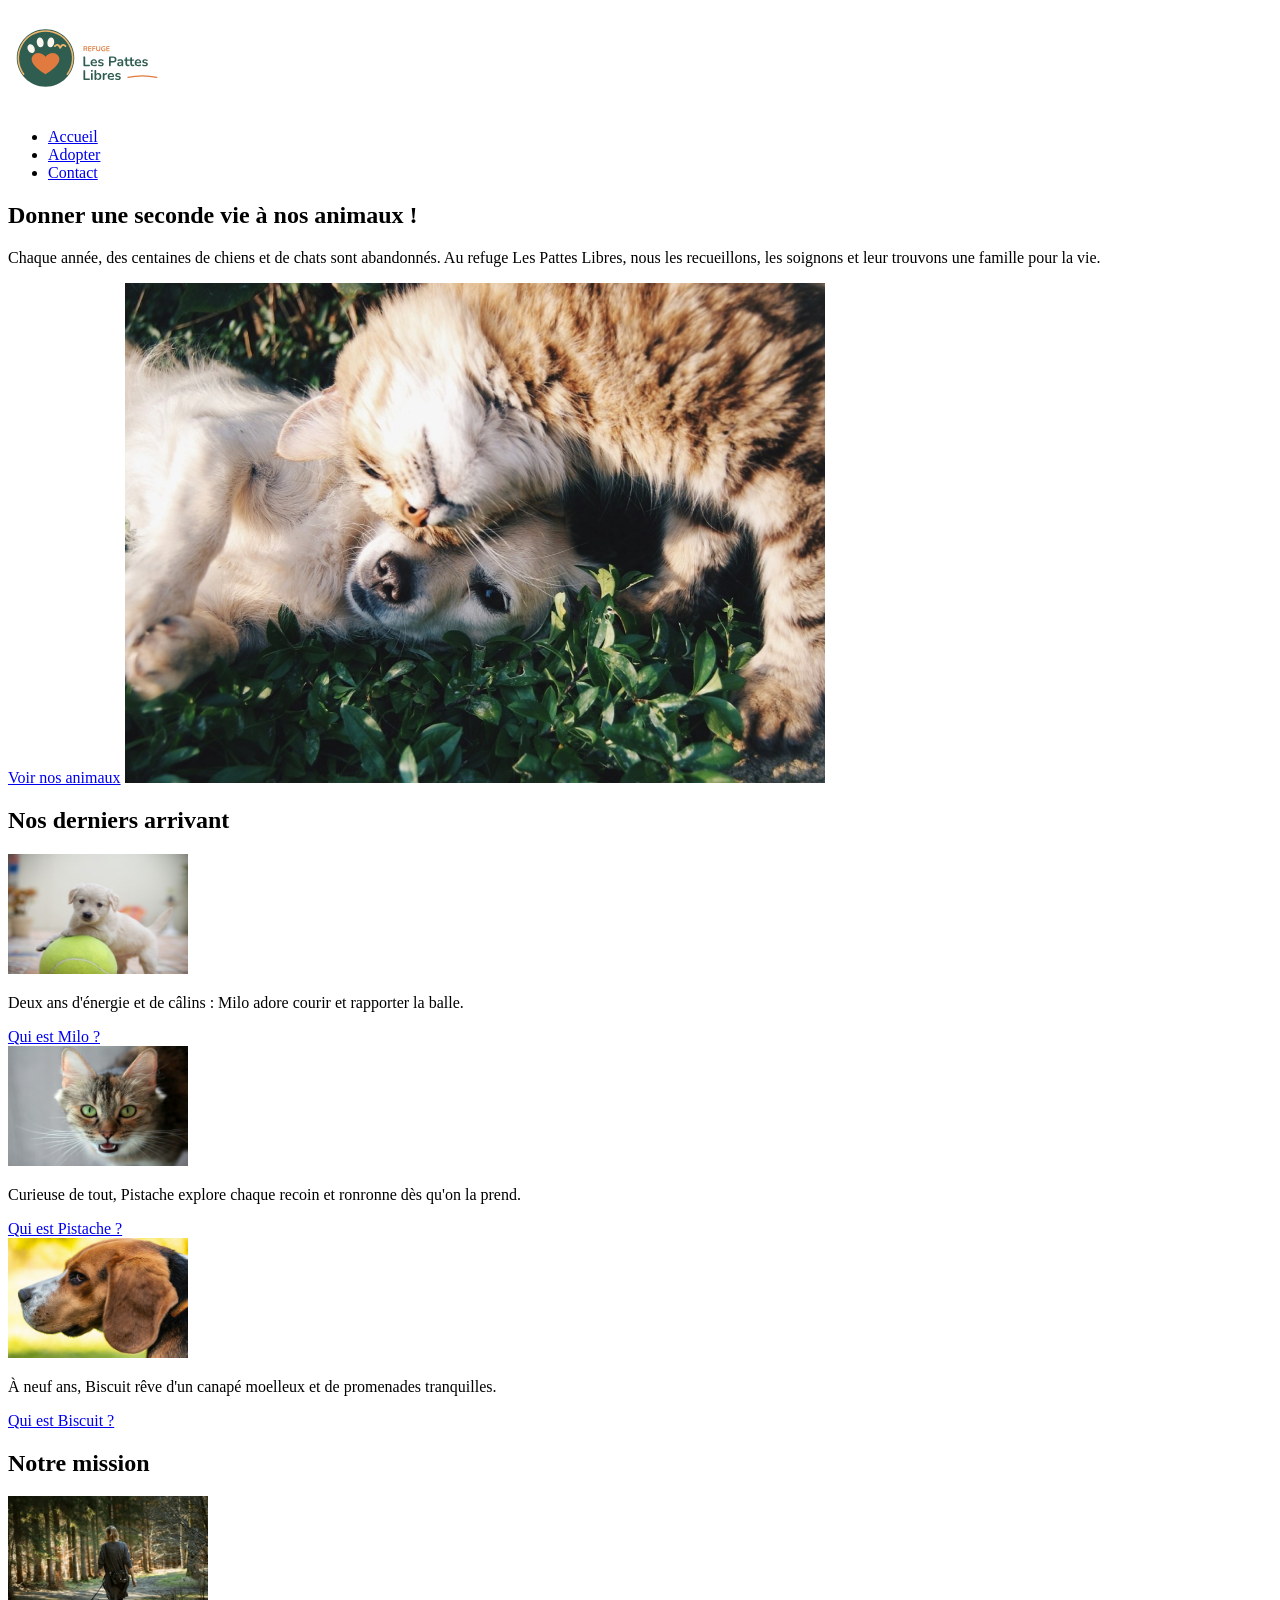
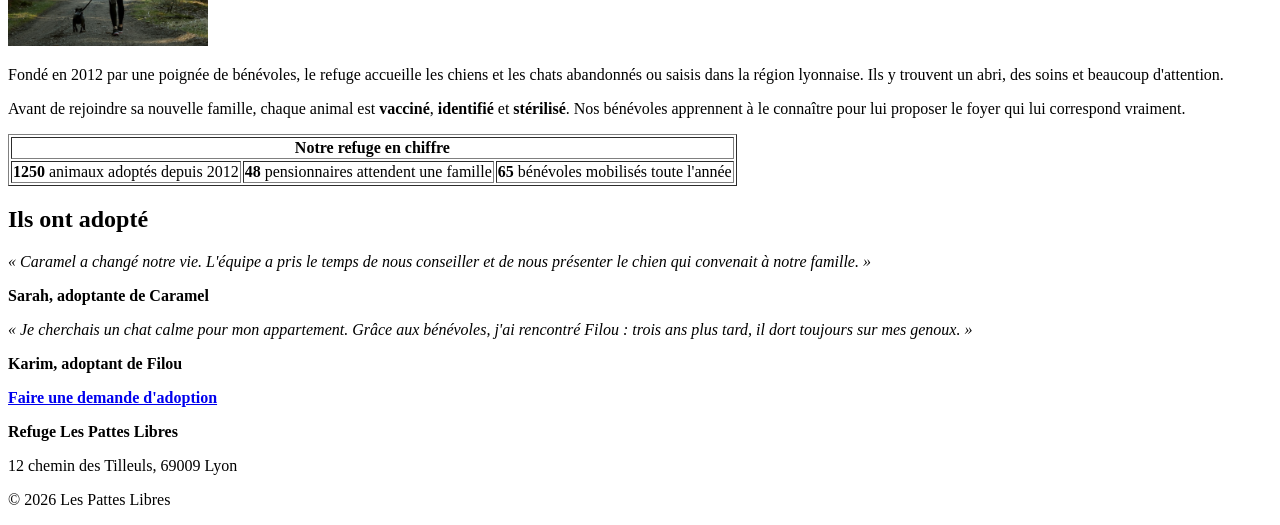
==== accueil.html @ a1c0679b "derniere modif" ====
<!doctype html>
<html lang="fr">
  <head>
    <meta charset="UTF-8" />
    <meta name="viewport" content="width=device-width, initial-scale=1.0" />
    <title>Les Pattes Libres</title>
    <link rel="stylesheet" href="./assets/style.css">
  </head>
  <body>
    <header>
      <nav>
        <a href="accueil.html"
          ><img
            src="./assets/image/logo 2.svg"
            alt="logo les pattes libres"
            width="200"
            height="100"
        /></a>
        <ul>
          <li><a href="#">Accueil</a></li>
          <li><a href="adoption.html">Adopter</a></li>
          <li><a href="contact.html">Contact</a></li>
        </ul>
      </nav>
    </header>
    <main>
      <section class="adopter">
        <h1>Donner une seconde vie à nos animaux !</h1>
        <p>
          Chaque année, des centaines de chiens et de chats sont abandonnés. Au refuge Les Pattes
          Libres, nous les recueillons, les soignons et leur trouvons une famille pour la vie.
        </p>
        <a href="#">Voir nos animaux</a>
        <img src="./assets/image/hero.jpg" alt="Image de chien et chat" width="700" height="500" />
      </section>

      <section class="arrivants"></section>
      <h2>Nos derniers arrivant</h2>
      <article class="animal_1">
        <img src="./assets/image/milo.jpg" alt="Milo le chien" width="180" height="120" />
        <p>Deux ans d'énergie et de câlins : Milo adore courir et rapporter la balle.</p>
        <a href="#">Qui est Milo ?</a>
      </article>
      <article class="animal_2">
        <img src="./assets/image/pistache.jpg" alt="Pistache le chat" width="180" height="120" />
        <p>Curieuse de tout, Pistache explore chaque recoin et ronronne dès qu'on la prend.</p>
        <a href="#">Qui est Pistache ?</a>
      </article>
      <article class="animal_3">
        <img src="./assets/image/biscuit.jpg" alt="Biscuit le chien" width="180" height="120" />
        <p>À neuf ans, Biscuit rêve d'un canapé moelleux et de promenades tranquilles.</p>
        <a href="#">Qui est Biscuit ?</a>
      </article>

      <section class="mission">
        <h2>Notre mission</h2>
        <img
          src="./assets/image/mission.jpg"
          alt="Bénévole qui promène un chien"
          width="200"
          height="150"
        />
        <p>
          Fondé en 2012 par une poignée de bénévoles, le refuge accueille les chiens et les chats
          abandonnés ou saisis dans la région lyonnaise. Ils y trouvent un abri, des soins et
          beaucoup d'attention.
        </p>
        <p>
          Avant de rejoindre sa nouvelle famille, chaque animal est <strong>vacciné</strong>,
          <strong>identifié</strong> et <strong>stérilisé</strong>. Nos bénévoles apprennent à le
          connaître pour lui proposer le foyer qui lui correspond vraiment.
        </p>
      </section>

      <table border="1">
        <thead>
          <tr>
            <th colspan="3">Notre refuge en chiffre</th>
          </tr>
        </thead>
        <tbody>
          <tr>
            <td><strong>1250</strong> animaux adoptés depuis 2012</td>
            <td><strong>48</strong> pensionnaires attendent une famille</td>
            <td><strong>65</strong> bénévoles mobilisés toute l'année</td>
          </tr>
        </tbody>
      </table>

      <section class="avis">
        <h2>Ils ont adopté</h2>
        <p>
          <em
            >« Caramel a changé notre vie. L'équipe a pris le temps de nous conseiller et de nous
            présenter le chien qui convenait à notre famille. »</em
          >
        </p>
        <p><strong>Sarah, adoptante de Caramel</strong></p>
        <p>
          <em
            >« Je cherchais un chat calme pour mon appartement. Grâce aux bénévoles, j'ai rencontré
            Filou : trois ans plus tard, il dort toujours sur mes genoux. »</em
          >
        </p>
        <p><strong>Karim, adoptant de Filou</strong></p>
      </section>

      <section class="adoption">
        <a href="#"><strong>Faire une demande d'adoption</strong></a>
      </section>
    </main>

    <footer>
      <p><strong>Refuge Les Pattes Libres</strong></p>
      <p>12 chemin des Tilleuls, 69009 Lyon</p>
      <p>© 2026 Les Pattes Libres</p>
    </footer>
  </body>
</html>
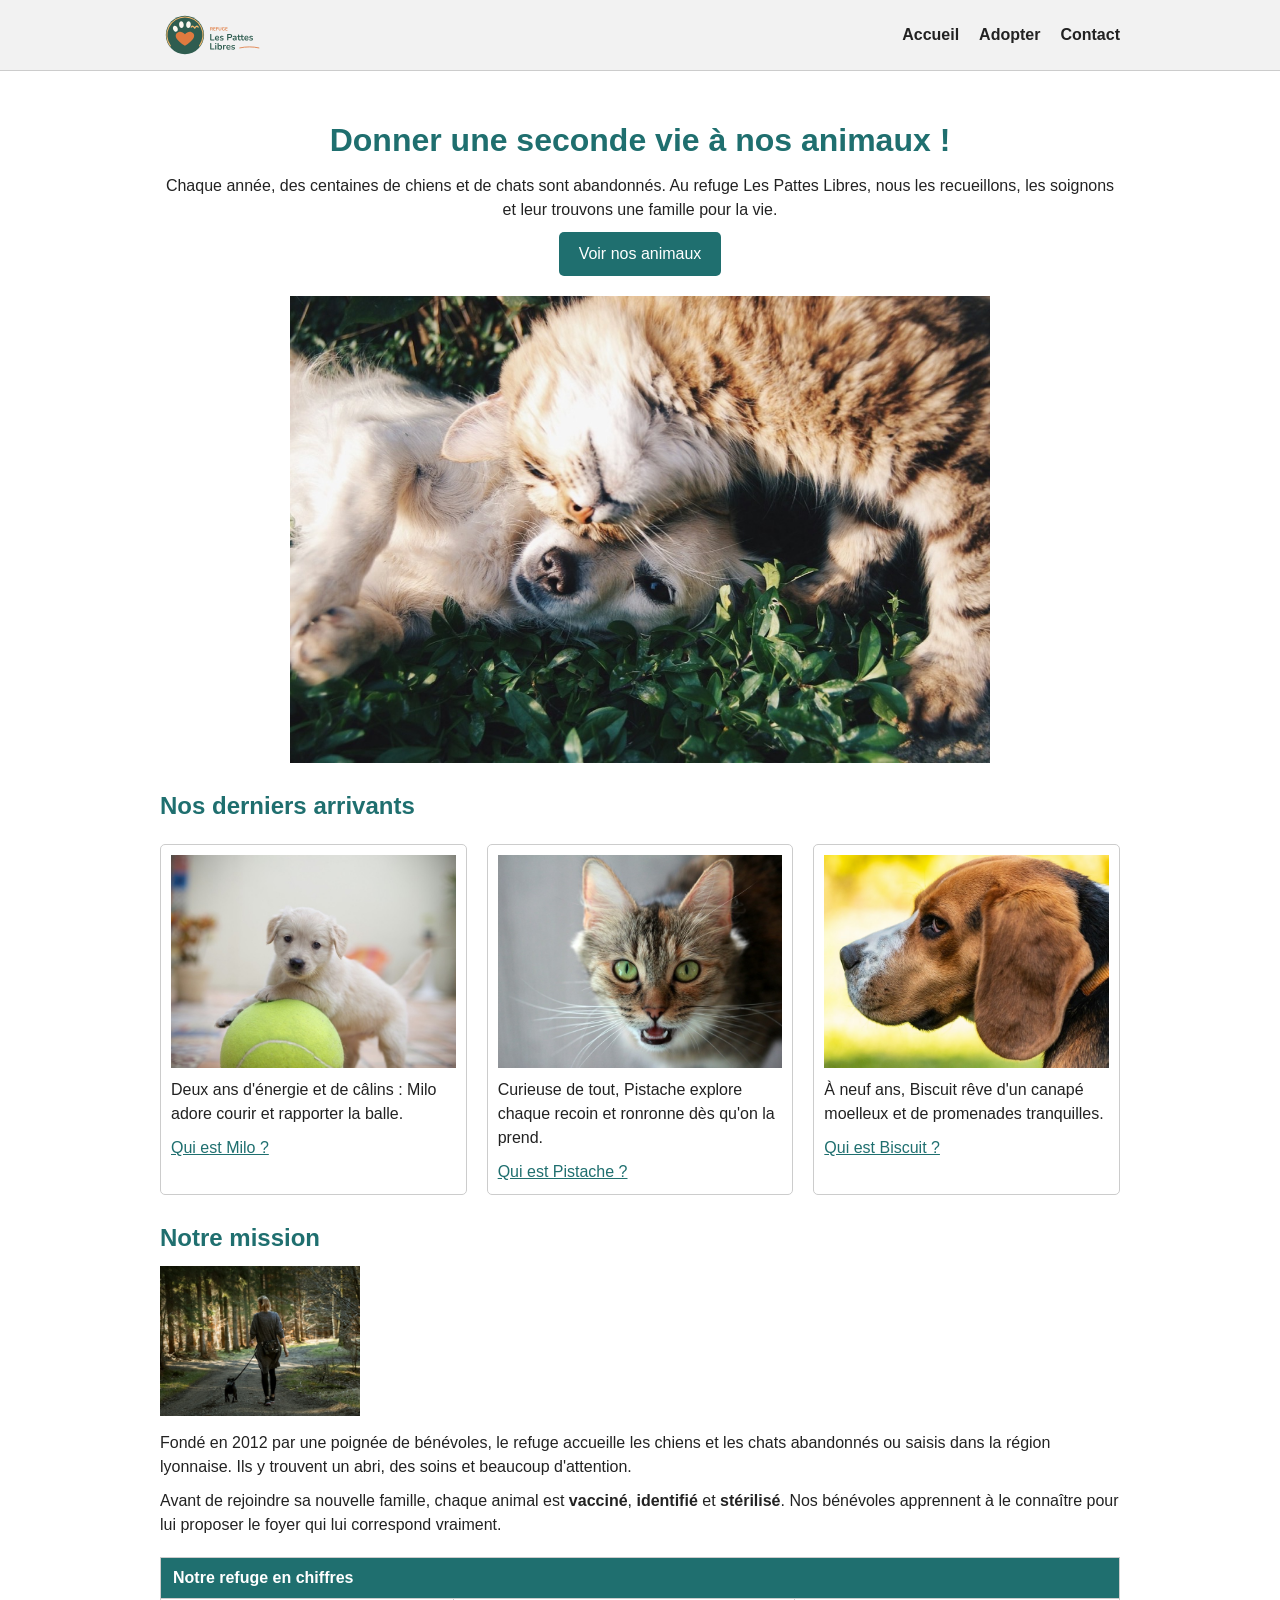
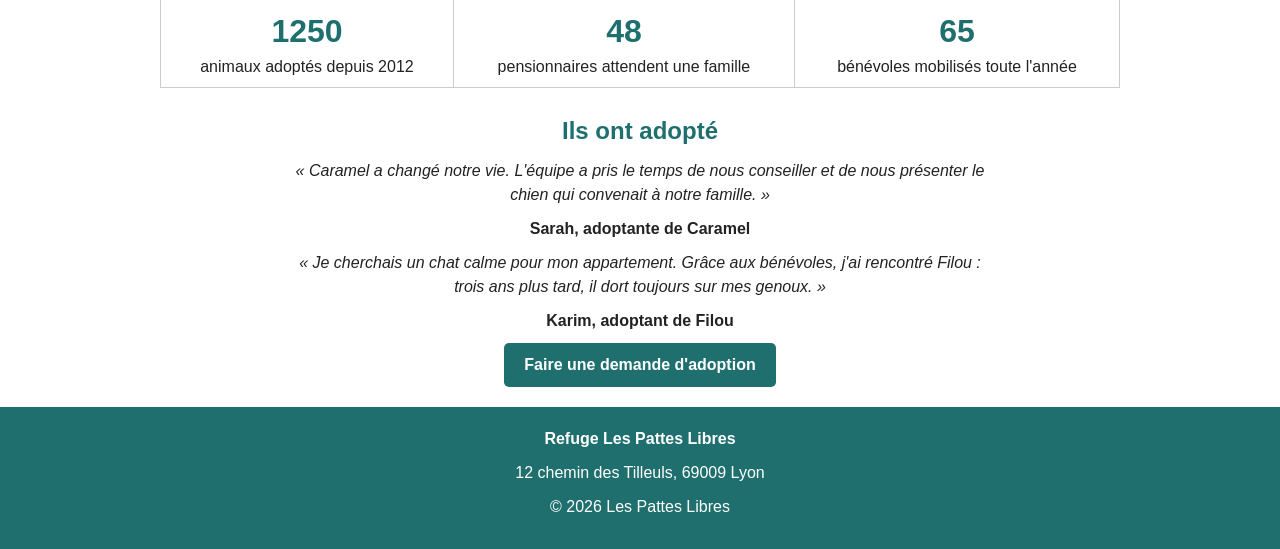
==== commit becde485: "CSS" ====
--- a/accueil.html
+++ b/accueil.html
@@ -17,7 +17,7 @@
             height="100"
         /></a>
         <ul>
-          <li><a href="#">Accueil</a></li>
+          <li><a href="accueil.html">Accueil</a></li>
           <li><a href="adoption.html">Adopter</a></li>
           <li><a href="contact.html">Contact</a></li>
         </ul>
@@ -30,27 +30,29 @@
           Chaque année, des centaines de chiens et de chats sont abandonnés. Au refuge Les Pattes
           Libres, nous les recueillons, les soignons et leur trouvons une famille pour la vie.
         </p>
-        <a href="#">Voir nos animaux</a>
+        <a href="adoption.html">Voir nos animaux</a>
         <img src="./assets/image/hero.jpg" alt="Image de chien et chat" width="700" height="500" />
       </section>
 
-      <section class="arrivants"></section>
-      <h2>Nos derniers arrivant</h2>
+      <section class="arrivants">
+      <h2>Nos derniers arrivants</h2>
       <article class="animal_1">
         <img src="./assets/image/milo.jpg" alt="Milo le chien" width="180" height="120" />
         <p>Deux ans d'énergie et de câlins : Milo adore courir et rapporter la balle.</p>
-        <a href="#">Qui est Milo ?</a>
+        <a href="adoption.html#milo">Qui est Milo ?</a>
       </article>
       <article class="animal_2">
         <img src="./assets/image/pistache.jpg" alt="Pistache le chat" width="180" height="120" />
         <p>Curieuse de tout, Pistache explore chaque recoin et ronronne dès qu'on la prend.</p>
-        <a href="#">Qui est Pistache ?</a>
+        <a href="adoption.html#pistache">Qui est Pistache ?</a>
       </article>
       <article class="animal_3">
         <img src="./assets/image/biscuit.jpg" alt="Biscuit le chien" width="180" height="120" />
         <p>À neuf ans, Biscuit rêve d'un canapé moelleux et de promenades tranquilles.</p>
-        <a href="#">Qui est Biscuit ?</a>
+        <a href="adoption.html#biscuit">Qui est Biscuit ?</a>
       </article>
+
+      </section>
 
       <section class="mission">
         <h2>Notre mission</h2>
@@ -72,10 +74,10 @@
         </p>
       </section>
 
-      <table border="1">
+      <table>
         <thead>
           <tr>
-            <th colspan="3">Notre refuge en chiffre</th>
+            <th colspan="3">Notre refuge en chiffres</th>
           </tr>
         </thead>
         <tbody>
@@ -106,7 +108,7 @@
       </section>
 
       <section class="adoption">
-        <a href="#"><strong>Faire une demande d'adoption</strong></a>
+        <a href="contact.html#formulaire"><strong>Faire une demande d'adoption</strong></a>
       </section>
     </main>
 
--- a/assets/style.css
+++ b/assets/style.css
@@ -0,0 +1,254 @@
+* {
+  margin: 0;
+  padding: 0;
+  box-sizing: border-box;
+}
+
+ul {
+  list-style: none;
+}
+
+body {
+  font-family: Arial, Helvetica, sans-serif;
+  line-height: 1.5;
+  color: #222;
+}
+main {
+  max-width: 1000px;
+  margin: 0 auto;
+  padding: 20px;
+}
+img {
+  max-width: 100%;
+  height: auto;
+  display: block;
+}
+h1,
+h2,
+h3 {
+  color: #1f6f6f;
+  margin: 25px 0 10px;
+}
+h1 {
+  font-size: 2rem;
+}
+h2 {
+  font-size: 1.5rem;
+}
+h3 {
+  font-size: 1.15rem;
+}
+p {
+  margin-bottom: 10px;
+}
+a {
+  color: #1f6f6f;
+}
+hr {
+  border: 0;
+  border-top: 1px solid #ccc;
+  margin: 25px 0;
+}
+
+header {
+  background: #f2f2f2;
+  border-bottom: 1px solid #ccc;
+}
+
+nav {
+  max-width: 1000px;
+  margin: 0 auto;
+  padding: 10px 20px;
+  display: flex;
+  justify-content: space-between;
+  align-items: center;
+}
+
+nav img {
+  height: 50px;
+  width: auto;
+}
+nav ul {
+  display: flex;
+  gap: 20px;
+}
+nav ul a {
+  text-decoration: none;
+  font-weight: bold;
+  color: #222;
+}
+nav ul a:hover {
+  color: #1f6f6f;
+  text-decoration: underline;
+}
+
+footer {
+  background: #1f6f6f;
+  color: #fff;
+  text-align: center;
+  padding: 20px;
+}
+
+.adopter > a,
+.adoption a,
+article.animal > a,
+button {
+  display: inline-block;
+  background: #1f6f6f;
+  color: #fff;
+  padding: 10px 20px;
+  border: 0;
+  border-radius: 5px;
+  font-size: 1rem;
+  text-decoration: none;
+  cursor: pointer;
+}
+
+.adopter > a:hover,
+.adoption a:hover,
+article.animal > a:hover,
+button:hover {
+  background: #14494a;
+}
+
+.adopter,
+.adoption,
+.avis {
+  text-align: center;
+}
+.adopter img {
+  margin: 20px auto 0;
+}
+.avis p {
+  max-width: 700px;
+  margin-left: auto;
+  margin-right: auto;
+}
+.mission img {
+  margin-bottom: 15px;
+}
+td strong {
+  display: block;
+  font-size: 2rem;
+  color: #1f6f6f;
+}
+/*grid-template-columns sert a creer des colonnes (3) et 1fr sert a ajuter la largeur sois la une part de l'espace disponible*/
+.arrivants,
+.les_chiens,
+.les_chats {
+  display: grid;
+  grid-template-columns: repeat(3, 1fr);
+  gap: 20px;
+}
+
+/*grid column indique ici que la place des composants concerné utiliseront toute la largeur*/
+.arrivants h2,
+.les_chiens h2,
+.les_chats h2 {
+  grid-column: 1 / -1;
+  margin-bottom: 0;
+}
+
+.arrivants article,
+article.animal {
+  border: 1px solid #ccc;
+  border-radius: 5px;
+  padding: 10px;
+}
+
+.arrivants img,
+article.animal img {
+  width: 100%;
+  margin-bottom: 10px;
+}
+
+article.animal {
+  display: grid;
+  grid-template-columns: auto 1fr;
+  column-gap: 10px;
+  align-content: start;
+}
+
+article.animal > img,
+article.animal > h3,
+article.animal > p,
+article.animal > a {
+  grid-column: 1 / -1;
+}
+
+article.animal > h3 {
+  margin-top: 0;
+}
+article.animal > a {
+  margin-top: 15px;
+  text-align: center;
+}
+.caracteristique {
+  grid-column: 1;
+}
+.infos {
+  grid-column: 2;
+}
+
+/* border-collapase sert a fusionner les bordures des cellules*/
+table {
+  width: 100%;
+  border-collapse: collapse;
+  margin: 20px 0;
+}
+th,
+td {
+  border: 1px solid #ccc;
+  padding: 8px 12px;
+  text-align: left;
+}
+th {
+  background: #1f6f6f;
+  color: #fff;
+}
+
+/* vise uniquement les balise td et strong d'un tableau, et applique aux balises td le texte-align: center*/
+table:has(td strong) td {
+  text-align: center;
+}
+
+fieldset {
+  border: 1px solid #ccc;
+  padding: 15px;
+  margin-top: 15px;
+}
+legend {
+  font-weight: bold;
+  padding: 0 5px;
+}
+
+/* sert a annuler la fonctionnaliter des balise br car il y avait trop d'espacement dans mon formulaire*/
+form br {
+  display: none;
+}
+label {
+  display: block;
+  margin-top: 12px;
+  font-weight: bold;
+}
+
+input[type='text'],
+input[type='email'],
+input[type='tel'],
+select,
+textarea {
+  width: 100%;
+  padding: 8px;
+  border: 1px solid #999;
+  border-radius: 4px;
+  font-size: 1rem;
+}
+
+input[type='radio'] + label {
+  display: inline;
+  font-weight: normal;
+  margin-right: 10px;
+}
+button {
+  margin-top: 20px;
+}
